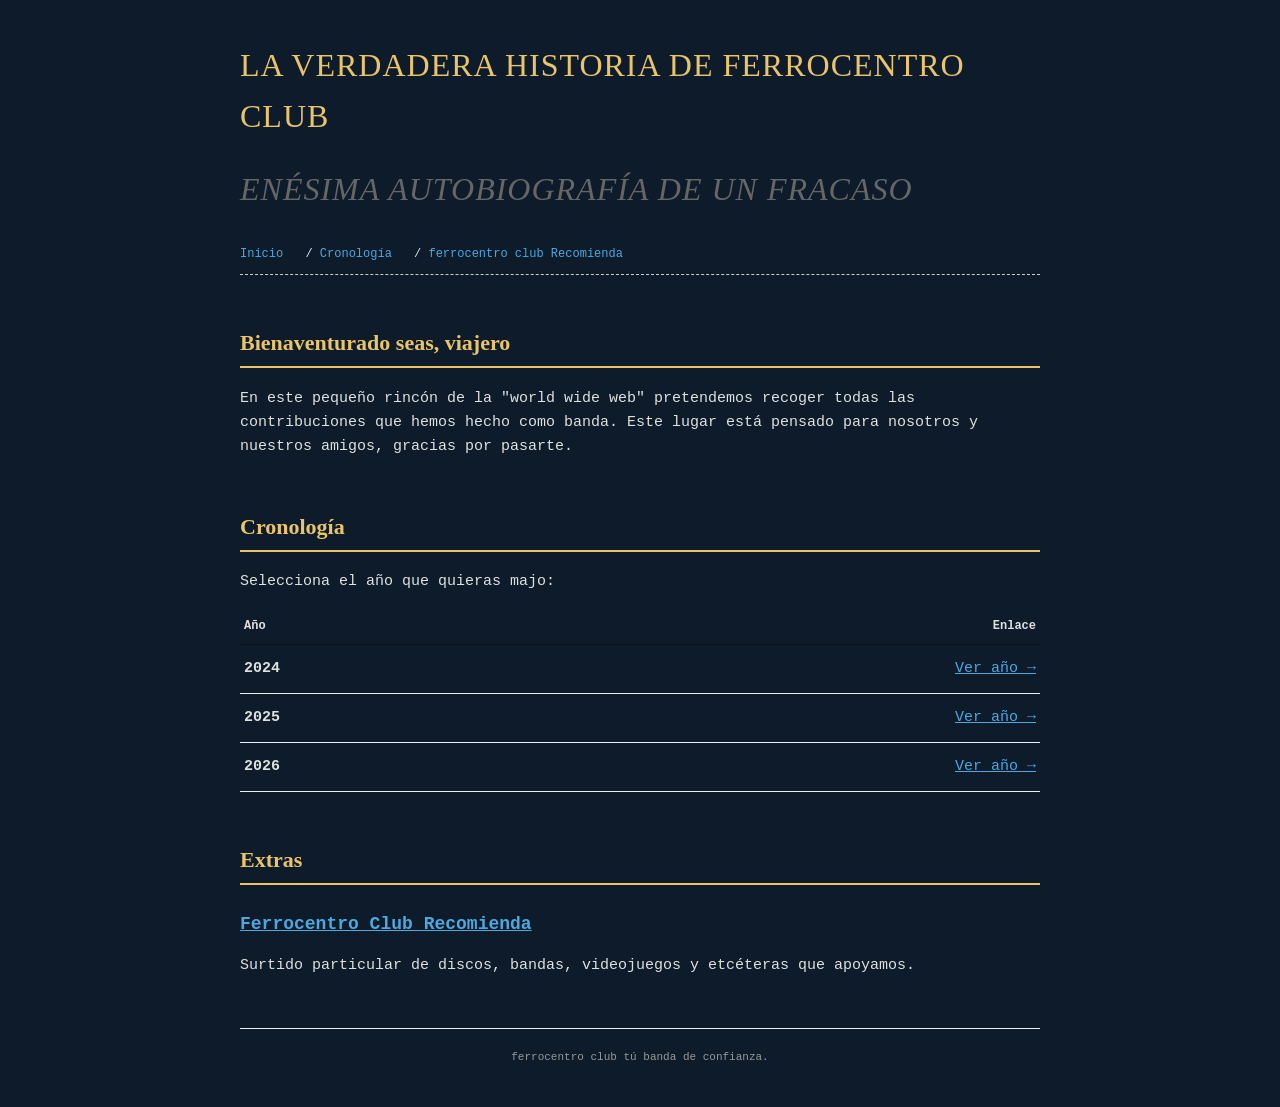
==== index.html @ 77bde8de "cambio" ====
<!DOCTYPE html>
<html lang="es">
<head>
    <meta charset="UTF-8">
    <title>Archivo del Grupo</title>
    <link rel="stylesheet" href="estilo.css">
</head>
<body>

    <div style="margin-bottom: 20px;">
        <h1>LA VERDADERA HISTORIA DE FERROCENTRO CLUB <h1>
        <p style="margin: 5px 0 0 0; color: #666666; font-style: italic;">Enésima autobiografía de un fracaso</p>
    </div>

    <div class="nav-bar">
        <a href="index.html">Inicio</a> / 
        <a href="#linea-tiempo">Cronología</a> / 
        <a href="secciones/ferrocentro_recomienda.html">ferrocentro club Recomienda</a>
    </div>

    <h2>Bienaventurado seas, viajero</h2>
    <p>En este pequeño rincón de la "world wide web" pretendemos recoger todas las contribuciones que hemos hecho como banda. Este lugar está pensado para nosotros y nuestros amigos, gracias por pasarte.</p>
    
    <h2 id="linea-tiempo">Cronología</h2>
    <p>Selecciona el año que quieras majo:</p>
    
    <table class="tabla-retro">
        <thead>
            <tr>
                <th style="width: 25%;">Año</th>
                <th style="width: 20%; text-align: right;">Enlace</th>
            </tr>
        </thead>
        <tbody>
            <tr>
                <td><strong>2024</strong></td>
                <td style="text-align: right;"><a href="anos/2024.html">Ver año →</a></td>
            </tr>

             <tr>
                <td><strong>2025</strong></td>
                <td style="text-align: right;"><a href="anos/2025.html">Ver año →</a></td>
            </tr>
            
            <tr>
                <td><strong>2026</strong></td>
                <td style="text-align: right;"><a href="anos/2026.html">Ver año →</a></td>
            </tr>
           

        </tbody>
    </table>

    <h2>Extras</h2>
    <div style="margin-top: 15px;">
        <h3><a href="secciones/ferrocentro_recomienda.html">Ferrocentro Club Recomienda</a></h3>
        <p>Surtido particular de discos, bandas, videojuegos y etcéteras que apoyamos.</p>
    </div>

    <div class="footer">
        ferrocentro club tú banda de confianza.
    </div>

</body>
</html>
---- estilo.css ----
/* Estilo General - Azul Marino, Blanco y Amarillo Cálido */
body {
    font-family: "Courier New", Courier, monospace;
    background-color: #0d1b2a; /* Azul marino oscuro profundo */
    color: #e0e1dd; /* Blanco roto / sutil para que no deslumbre */
    margin: 40px auto;
    padding: 0 20px;
    max-width: 800px;
    font-size: 15px;
    line-height: 1.6;
}

/* Enlaces adaptados al fondo oscuro */
a {
    color: #4ea8de; /* Un azul claro/celeste para que resalte bien sobre el marino */
    text-decoration: underline;
}

a:visited {
    color: #90e0ef; /* Color para los enlaces ya visitados */
}

/* Títulos en Amarillo Agradable (Tamaños ampliados) */
h1 {
    font-family: "Times New Roman", Times, serif;
    font-size: 32px; /* <- Antes 22px. El título principal de la web ahora destaca muchísimo más */
    font-weight: normal;
    text-transform: uppercase;
    letter-spacing: 1px;
    margin-bottom: 10px;
    color: #e9c46a;
}

h2 {
    font-family: "Times New Roman", Times, serif;
    font-size: 22px; /* <- Antes 15px. Las secciones principales como [LÍNEA DE TIEMPO] o [INTRODUCCIÓN] se ven grandes y claras */
    font-weight: bold;
    border-bottom: 2px solid #e9c46a; /* Hacemos la línea de abajo un pelín más gruesa para que acompañe el tamaño */
    padding-bottom: 6px;
    margin-top: 50px;
    color: #e9c46a;
}

h3 {
    font-size: 18px; /* <- Antes 13px. Ideal para los títulos de conciertos o subsecciones específicas dentro de los años */
    font-weight: bold;
    margin-top: 25px;
    margin-bottom: 8px;
    color: #e9c46a;
}

table.tabla-retro td {
    padding: 12px 4px;
    border-bottom: 1px solid #1b263b; /* Línea divisoria interna muy discreta */
    vertical-align: top;
}

/* Contenedor multimedia adaptado al modo oscuro */
.media-box {
    margin: 15px 0;
    padding: 10px;
    border: 1px solid #1b263b;
    background: #14213d; /* Un azul ligeramente más claro que el fondo */
    text-align: center;
}
/* Menú de Navegación Minimalista (Sin cajas de fondo) */
.nav-bar {
    padding: 10px 0;
    margin-bottom: 30px;
    border-bottom: 1px dashed #cccccc;
    font-size: 12px;
}

.nav-bar a {
    margin-right: 15px;
    text-decoration: none;
}

.nav-bar a:hover {
    text-decoration: underline;
}

/* Tablas sutiles (Sin fondos de color, solo líneas finas) */
table.tabla-retro {
    width: 100%;
    border-collapse: collapse;
    margin-top: 15px;
    margin-bottom: 30px;
}

table.tabla-retro th {
    border-bottom: 1px solid #111111;
    text-align: left;
    padding: 8px 4px;
    font-size: 12px;
    font-weight: bold;
}

table.tabla-retro td {
    padding: 12px 4px;
    border-bottom: 1px solid #eeeeee; /* Línea divisoria muy suave */
    vertical-align: top;
}

/* Contenedor multimedia limpio */
.media-box {
    margin: 15px 0;
    padding: 10px;
    border: 1px solid #eeeeee;
    background: #fafafa;
    text-align: center;
}

.media-box img {
    max-width: 100%;
    height: auto;
}

.footer {
    text-align: center;
    font-size: 11px;
    color: #999999;
    margin-top: 50px;
    padding-top: 20px;
    border-top: 1px solid #eeeeee;
}
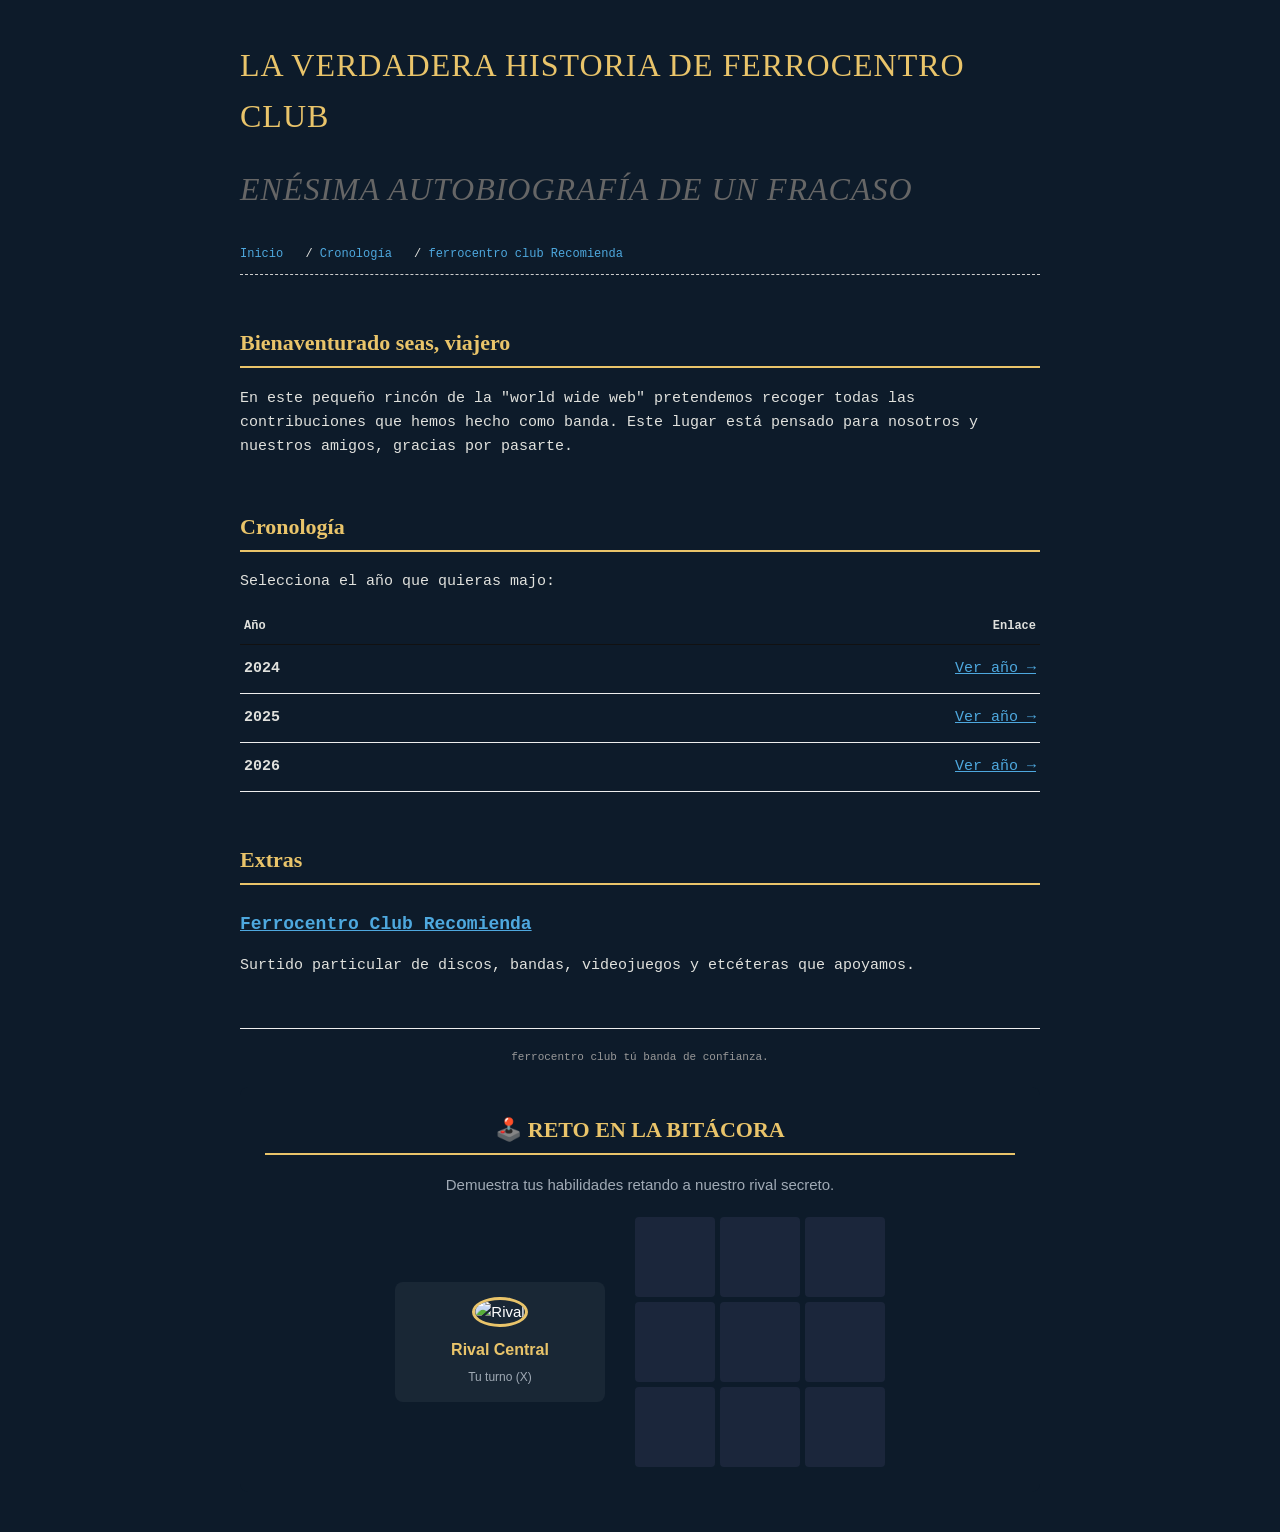
==== commit deea9b70: "arreglado enlace de inicio en los anos" ====
--- a/index.html
+++ b/index.html
@@ -41,7 +41,7 @@
                 <td><strong>2025</strong></td>
                 <td style="text-align: right;"><a href="anos/2025.html">Ver año →</a></td>
             </tr>
-            
+
             <tr>
                 <td><strong>2026</strong></td>
                 <td style="text-align: right;"><a href="anos/2026.html">Ver año →</a></td>
@@ -61,5 +61,138 @@
         ferrocentro club tú banda de confianza.
     </div>
 
+    <!-- SECCIÓN EN EXTRAS: TRES EN RAYA -->
+<div class="seccion-juego" style="background-color: #0d1b2a; padding: 25px; border-radius: 8px; margin: 20px 0; font-family: sans-serif; color: #fff;">
+    
+    <h2 style="color: #e9c46a; margin-top: 0; text-align: center;">🕹️ RETO EN LA BITÁCORA</h2>
+    <p style="text-align: center; color: #a0aab5;">Demuestra tus habilidades retando a nuestro rival secreto.</p>
+
+    <div class="contenedor-juego" style="display: flex; flex-wrap: wrap; justify-content: center; align-items: center; gap: 30px; margin-top: 20px;">
+        
+        <!-- Tarjeta del Personaje / CPU -->
+        <div class="perfil-cpu" style="text-align: center; background: rgba(255,255,255,0.05); padding: 15px; border-radius: 8px; width: 180px;">
+            <!-- REEMPLAZA ESTA URL POR LA FOTO DE TU PERSONAJE -->
+            <img src="https://picsum.photos/150/150" alt="Rival" style="width: 120px; height: 120px; border-radius: 50%; border: 3px solid #e9c46a; object-fit: cover;">
+            <h3 style="color: #e9c46a; margin: 10px 0 5px 0; font-size: 16px;">Rival Central</h3>
+            <p id="estado-juego" style="font-size: 12px; color: #a0aab5; margin: 0;">Tu turno (X)</p>
+        </div>
+
+        <!-- Tablero de Juego -->
+        <div>
+            <div id="tablero" style="display: grid; grid-template-columns: repeat(3, 80px); grid-template-rows: repeat(3, 80px); gap: 5px;">
+                <div class="celda" data-i="0" style="background-color: #1b263b; border-radius: 4px; display: flex; justify-content: center; align-items: center; font-size: 32px; font-weight: bold; color: #fff; cursor: pointer;"></div>
+                <div class="celda" data-i="1" style="background-color: #1b263b; border-radius: 4px; display: flex; justify-content: center; align-items: center; font-size: 32px; font-weight: bold; color: #fff; cursor: pointer;"></div>
+                <div class="celda" data-i="2" style="background-color: #1b263b; border-radius: 4px; display: flex; justify-content: center; align-items: center; font-size: 32px; font-weight: bold; color: #fff; cursor: pointer;"></div>
+                <div class="celda" data-i="3" style="background-color: #1b263b; border-radius: 4px; display: flex; justify-content: center; align-items: center; font-size: 32px; font-weight: bold; color: #fff; cursor: pointer;"></div>
+                <div class="celda" data-i="4" style="background-color: #1b263b; border-radius: 4px; display: flex; justify-content: center; align-items: center; font-size: 32px; font-weight: bold; color: #fff; cursor: pointer;"></div>
+                <div class="celda" data-i="5" style="background-color: #1b263b; border-radius: 4px; display: flex; justify-content: center; align-items: center; font-size: 32px; font-weight: bold; color: #fff; cursor: pointer;"></div>
+                <div class="celda" data-i="6" style="background-color: #1b263b; border-radius: 4px; display: flex; justify-content: center; align-items: center; font-size: 32px; font-weight: bold; color: #fff; cursor: pointer;"></div>
+                <div class="celda" data-i="7" style="background-color: #1b263b; border-radius: 4px; display: flex; justify-content: center; align-items: center; font-size: 32px; font-weight: bold; color: #fff; cursor: pointer;"></div>
+                <div class="celda" data-i="8" style="background-color: #1b263b; border-radius: 4px; display: flex; justify-content: center; align-items: center; font-size: 32px; font-weight: bold; color: #fff; cursor: pointer;"></div>
+            </div>
+            
+            <button id="btn-reiniciar" style="width: 100%; margin-top: 15px; background-color: #e9c46a; color: #0d1b2a; border: none; padding: 8px; border-radius: 4px; font-weight: bold; cursor: pointer; display: none;">
+                Jugar otra vez
+            </button>
+        </div>
+
+    </div>
+</div>
+
+<!-- LÓGICA DEL JUEGO (JAVASCRIPT) -->
+<script>
+    const tableroElemento = document.getElementById('tablero');
+    const celdas = document.querySelectorAll('.celda');
+    const estadoTexto = document.getElementById('estado-juego');
+    const btnReiniciar = document.getElementById('btn-reiniciar');
+    
+    let tablero = ["", "", "", "", "", "", "", "", ""];
+    let juegoActivo = true;
+
+    const combinacionesGanadoras = [
+        [0, 1, 2], [3, 4, 5], [6, 7, 8], // Horizontales
+        [0, 3, 6], [1, 4, 7], [2, 5, 8], // Verticales
+        [0, 4, 8], [2, 4, 6]             // Diagonales
+    ];
+
+    celdas.forEach(celda => celda.addEventListener('click', clickCelda));
+    btnReiniciar.addEventListener('click', reiniciarJuego);
+
+    function clickCelda(e) {
+        const index = e.target.getAttribute('data-i');
+        
+        // Si la celda está ocupada o el juego terminó, no hacer nada
+        if (tablero[index] !== "" || !juegoActivo) return;
+
+        marcarCelda(e.target, index, "X", "#fff");
+        
+        if (verificarGanador("X")) {
+            finalizarJuego("¡Ganaste! 🎉");
+            return;
+        }
+
+        if (tablero.includes("")) {
+            juegoActivo = false; // Bloquea el turno del jugador
+            estadoTexto.innerText = "Pensando...";
+            setTimeout(turnoCPU, 600); // Pequeño retraso para que parezca que piensa
+        } else {
+            finalizarJuego("¡Empate! 🤝");
+        }
+    }
+
+    function turnoCPU() {
+        // Buscar celdas vacías
+        let vacias = [];
+        tablero.forEach((val, idx) => { if (val === "") vacias.push(idx); });
+
+        if (vacias.length === 0) return;
+
+        // IA Simple: Elige un movimiento aleatorio de los disponibles
+        const eleccionAleatoria = vacias[Math.floor(Math.random() * vacias.length)];
+        const celdaObjetivo = document.querySelector(`[data-i='${eleccionAleatoria}']`);
+
+        marcarCelda(celdaObjetivo, eleccionAleatoria, "O", "#e9c46a");
+
+        if (verificarGanador("O")) {
+            finalizarJuego("¡Perdiste! 💀");
+        } else if (!tablero.includes("")) {
+            finalizarJuego("¡Empate! 🤝");
+        } else {
+            juegoActivo = true;
+            estadoTexto.innerText = "Tu turno (X)";
+        }
+    }
+
+    function marcarCelda(celda, index, jugador, color) {
+        tablero[index] = jugador;
+        celda.innerText = jugador;
+        celda.style.color = color;
+        celda.style.cursor = "default";
+    }
+
+    function verificarGanador(jugador) {
+        return combinacionesGanadoras.some(combinacion => {
+            return combinacion.every(index => tablero[index] === jugador);
+        });
+    }
+
+    function finalizarJuego(mensaje) {
+        estadoTexto.innerText = mensaje;
+        juegoActivo = false;
+        btnReiniciar.style.display = "block";
+    }
+
+    function reiniciarJuego() {
+        tablero = ["", "", "", "", "", "", "", "", ""];
+        juegoActivo = true;
+        estadoTexto.innerText = "Tu turno (X)";
+        btnReiniciar.style.display = "none";
+        celdas.forEach(celda => {
+            celda.innerText = "";
+            celda.style.cursor = "pointer";
+        });
+    }
+</script>
+    
 </body>
 </html>
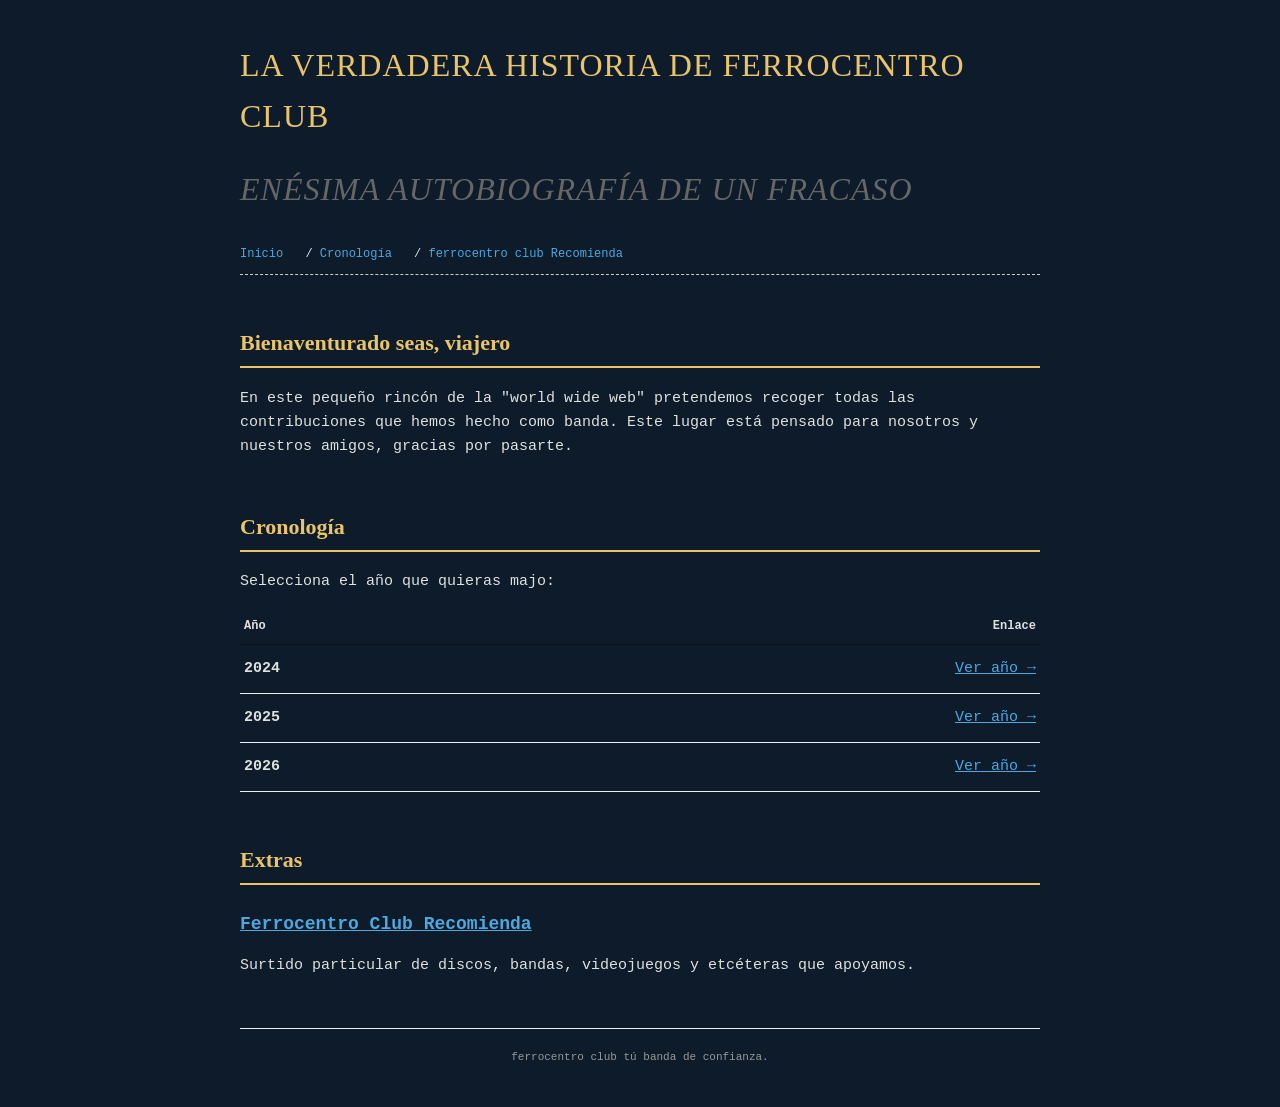
==== commit 1b8399e8: "arreglado enlace de inicio en los anos" ====
--- a/index.html
+++ b/index.html
@@ -61,138 +61,6 @@
         ferrocentro club tú banda de confianza.
     </div>
 
-    <!-- SECCIÓN EN EXTRAS: TRES EN RAYA -->
-<div class="seccion-juego" style="background-color: #0d1b2a; padding: 25px; border-radius: 8px; margin: 20px 0; font-family: sans-serif; color: #fff;">
-    
-    <h2 style="color: #e9c46a; margin-top: 0; text-align: center;">🕹️ RETO EN LA BITÁCORA</h2>
-    <p style="text-align: center; color: #a0aab5;">Demuestra tus habilidades retando a nuestro rival secreto.</p>
-
-    <div class="contenedor-juego" style="display: flex; flex-wrap: wrap; justify-content: center; align-items: center; gap: 30px; margin-top: 20px;">
-        
-        <!-- Tarjeta del Personaje / CPU -->
-        <div class="perfil-cpu" style="text-align: center; background: rgba(255,255,255,0.05); padding: 15px; border-radius: 8px; width: 180px;">
-            <!-- REEMPLAZA ESTA URL POR LA FOTO DE TU PERSONAJE -->
-            <img src="https://picsum.photos/150/150" alt="Rival" style="width: 120px; height: 120px; border-radius: 50%; border: 3px solid #e9c46a; object-fit: cover;">
-            <h3 style="color: #e9c46a; margin: 10px 0 5px 0; font-size: 16px;">Rival Central</h3>
-            <p id="estado-juego" style="font-size: 12px; color: #a0aab5; margin: 0;">Tu turno (X)</p>
-        </div>
-
-        <!-- Tablero de Juego -->
-        <div>
-            <div id="tablero" style="display: grid; grid-template-columns: repeat(3, 80px); grid-template-rows: repeat(3, 80px); gap: 5px;">
-                <div class="celda" data-i="0" style="background-color: #1b263b; border-radius: 4px; display: flex; justify-content: center; align-items: center; font-size: 32px; font-weight: bold; color: #fff; cursor: pointer;"></div>
-                <div class="celda" data-i="1" style="background-color: #1b263b; border-radius: 4px; display: flex; justify-content: center; align-items: center; font-size: 32px; font-weight: bold; color: #fff; cursor: pointer;"></div>
-                <div class="celda" data-i="2" style="background-color: #1b263b; border-radius: 4px; display: flex; justify-content: center; align-items: center; font-size: 32px; font-weight: bold; color: #fff; cursor: pointer;"></div>
-                <div class="celda" data-i="3" style="background-color: #1b263b; border-radius: 4px; display: flex; justify-content: center; align-items: center; font-size: 32px; font-weight: bold; color: #fff; cursor: pointer;"></div>
-                <div class="celda" data-i="4" style="background-color: #1b263b; border-radius: 4px; display: flex; justify-content: center; align-items: center; font-size: 32px; font-weight: bold; color: #fff; cursor: pointer;"></div>
-                <div class="celda" data-i="5" style="background-color: #1b263b; border-radius: 4px; display: flex; justify-content: center; align-items: center; font-size: 32px; font-weight: bold; color: #fff; cursor: pointer;"></div>
-                <div class="celda" data-i="6" style="background-color: #1b263b; border-radius: 4px; display: flex; justify-content: center; align-items: center; font-size: 32px; font-weight: bold; color: #fff; cursor: pointer;"></div>
-                <div class="celda" data-i="7" style="background-color: #1b263b; border-radius: 4px; display: flex; justify-content: center; align-items: center; font-size: 32px; font-weight: bold; color: #fff; cursor: pointer;"></div>
-                <div class="celda" data-i="8" style="background-color: #1b263b; border-radius: 4px; display: flex; justify-content: center; align-items: center; font-size: 32px; font-weight: bold; color: #fff; cursor: pointer;"></div>
-            </div>
-            
-            <button id="btn-reiniciar" style="width: 100%; margin-top: 15px; background-color: #e9c46a; color: #0d1b2a; border: none; padding: 8px; border-radius: 4px; font-weight: bold; cursor: pointer; display: none;">
-                Jugar otra vez
-            </button>
-        </div>
-
-    </div>
-</div>
-
-<!-- LÓGICA DEL JUEGO (JAVASCRIPT) -->
-<script>
-    const tableroElemento = document.getElementById('tablero');
-    const celdas = document.querySelectorAll('.celda');
-    const estadoTexto = document.getElementById('estado-juego');
-    const btnReiniciar = document.getElementById('btn-reiniciar');
-    
-    let tablero = ["", "", "", "", "", "", "", "", ""];
-    let juegoActivo = true;
-
-    const combinacionesGanadoras = [
-        [0, 1, 2], [3, 4, 5], [6, 7, 8], // Horizontales
-        [0, 3, 6], [1, 4, 7], [2, 5, 8], // Verticales
-        [0, 4, 8], [2, 4, 6]             // Diagonales
-    ];
-
-    celdas.forEach(celda => celda.addEventListener('click', clickCelda));
-    btnReiniciar.addEventListener('click', reiniciarJuego);
-
-    function clickCelda(e) {
-        const index = e.target.getAttribute('data-i');
-        
-        // Si la celda está ocupada o el juego terminó, no hacer nada
-        if (tablero[index] !== "" || !juegoActivo) return;
-
-        marcarCelda(e.target, index, "X", "#fff");
-        
-        if (verificarGanador("X")) {
-            finalizarJuego("¡Ganaste! 🎉");
-            return;
-        }
-
-        if (tablero.includes("")) {
-            juegoActivo = false; // Bloquea el turno del jugador
-            estadoTexto.innerText = "Pensando...";
-            setTimeout(turnoCPU, 600); // Pequeño retraso para que parezca que piensa
-        } else {
-            finalizarJuego("¡Empate! 🤝");
-        }
-    }
-
-    function turnoCPU() {
-        // Buscar celdas vacías
-        let vacias = [];
-        tablero.forEach((val, idx) => { if (val === "") vacias.push(idx); });
-
-        if (vacias.length === 0) return;
-
-        // IA Simple: Elige un movimiento aleatorio de los disponibles
-        const eleccionAleatoria = vacias[Math.floor(Math.random() * vacias.length)];
-        const celdaObjetivo = document.querySelector(`[data-i='${eleccionAleatoria}']`);
-
-        marcarCelda(celdaObjetivo, eleccionAleatoria, "O", "#e9c46a");
-
-        if (verificarGanador("O")) {
-            finalizarJuego("¡Perdiste! 💀");
-        } else if (!tablero.includes("")) {
-            finalizarJuego("¡Empate! 🤝");
-        } else {
-            juegoActivo = true;
-            estadoTexto.innerText = "Tu turno (X)";
-        }
-    }
-
-    function marcarCelda(celda, index, jugador, color) {
-        tablero[index] = jugador;
-        celda.innerText = jugador;
-        celda.style.color = color;
-        celda.style.cursor = "default";
-    }
-
-    function verificarGanador(jugador) {
-        return combinacionesGanadoras.some(combinacion => {
-            return combinacion.every(index => tablero[index] === jugador);
-        });
-    }
-
-    function finalizarJuego(mensaje) {
-        estadoTexto.innerText = mensaje;
-        juegoActivo = false;
-        btnReiniciar.style.display = "block";
-    }
-
-    function reiniciarJuego() {
-        tablero = ["", "", "", "", "", "", "", "", ""];
-        juegoActivo = true;
-        estadoTexto.innerText = "Tu turno (X)";
-        btnReiniciar.style.display = "none";
-        celdas.forEach(celda => {
-            celda.innerText = "";
-            celda.style.cursor = "pointer";
-        });
-    }
-</script>
     
 </body>
 </html>
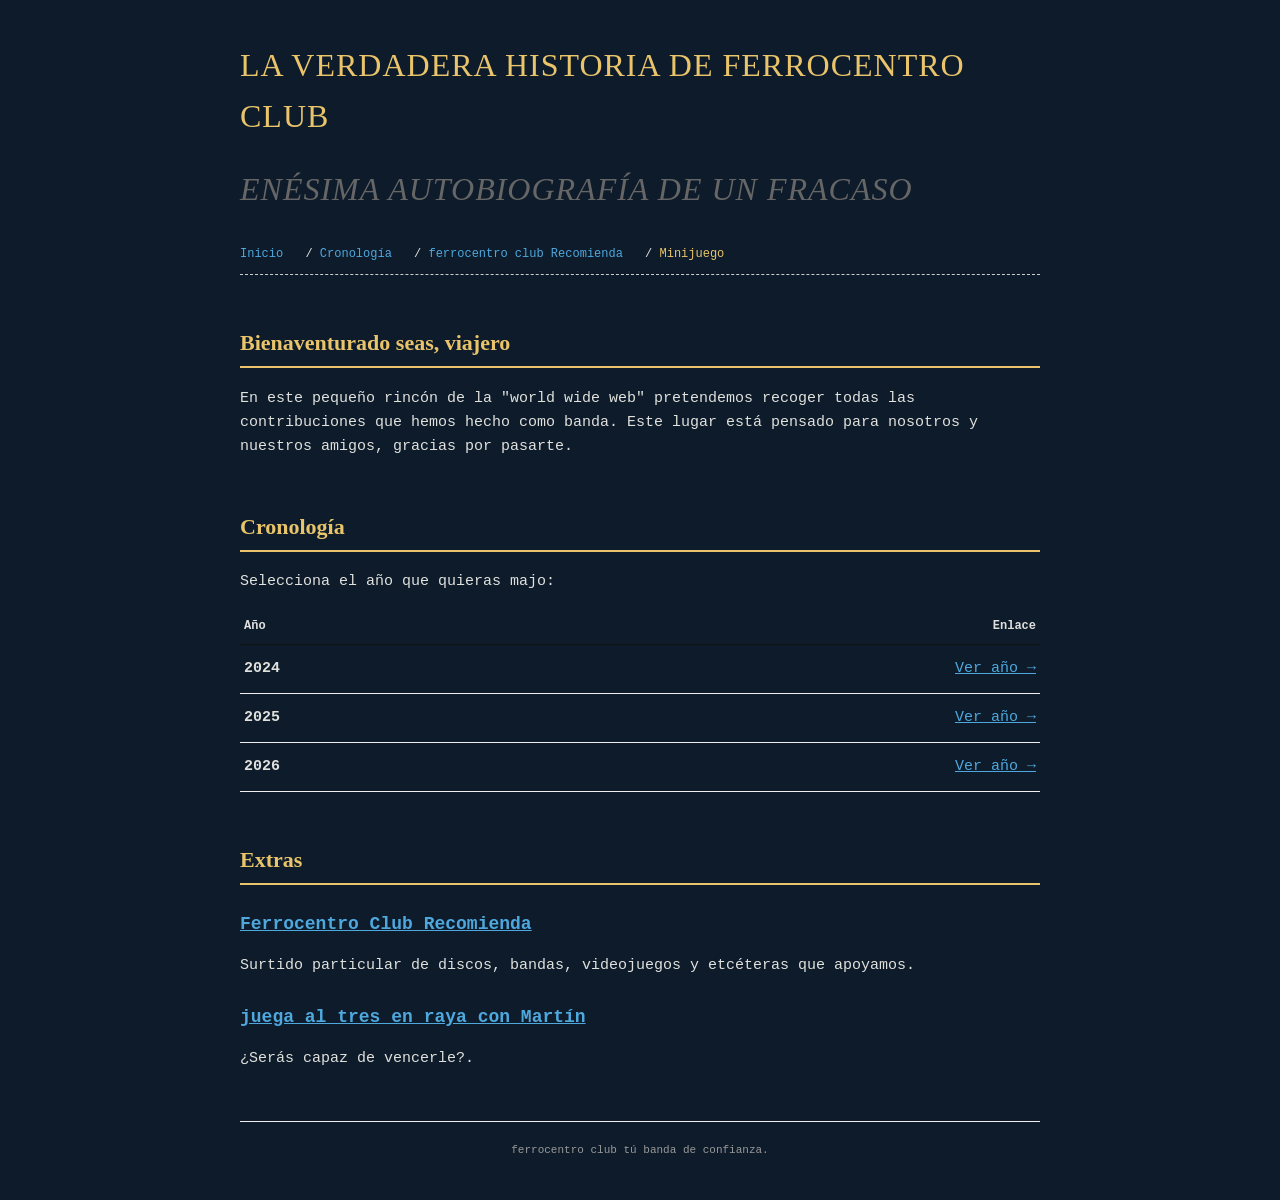
==== commit d0910d3e: "arreglado enlace de inicio en los anos" ====
--- a/index.html
+++ b/index.html
@@ -13,9 +13,10 @@
     </div>
 
     <div class="nav-bar">
-        <a href="index.html">Inicio</a> / 
-        <a href="#linea-tiempo">Cronología</a> / 
-        <a href="secciones/ferrocentro_recomienda.html">ferrocentro club Recomienda</a>
+        <a href="../index.html">Inicio</a> / 
+        <a href="../index.html#linea-tiempo">Cronología</a> / 
+        <a href="ferrocentro_recomienda.html">ferrocentro club Recomienda</a> /
+        <a href="#" style="color: #e9c46a;">Minijuego</a>
     </div>
 
     <h2>Bienaventurado seas, viajero</h2>
@@ -57,6 +58,11 @@
         <p>Surtido particular de discos, bandas, videojuegos y etcéteras que apoyamos.</p>
     </div>
 
+    <div style="margin-top: 15px;">
+        <h3><a href="secciones/juego.html">juega al tres en raya con Martín</a></h3>
+        <p>¿Serás capaz de vencerle?.</p>
+    </div>    
+
     <div class="footer">
         ferrocentro club tú banda de confianza.
     </div>
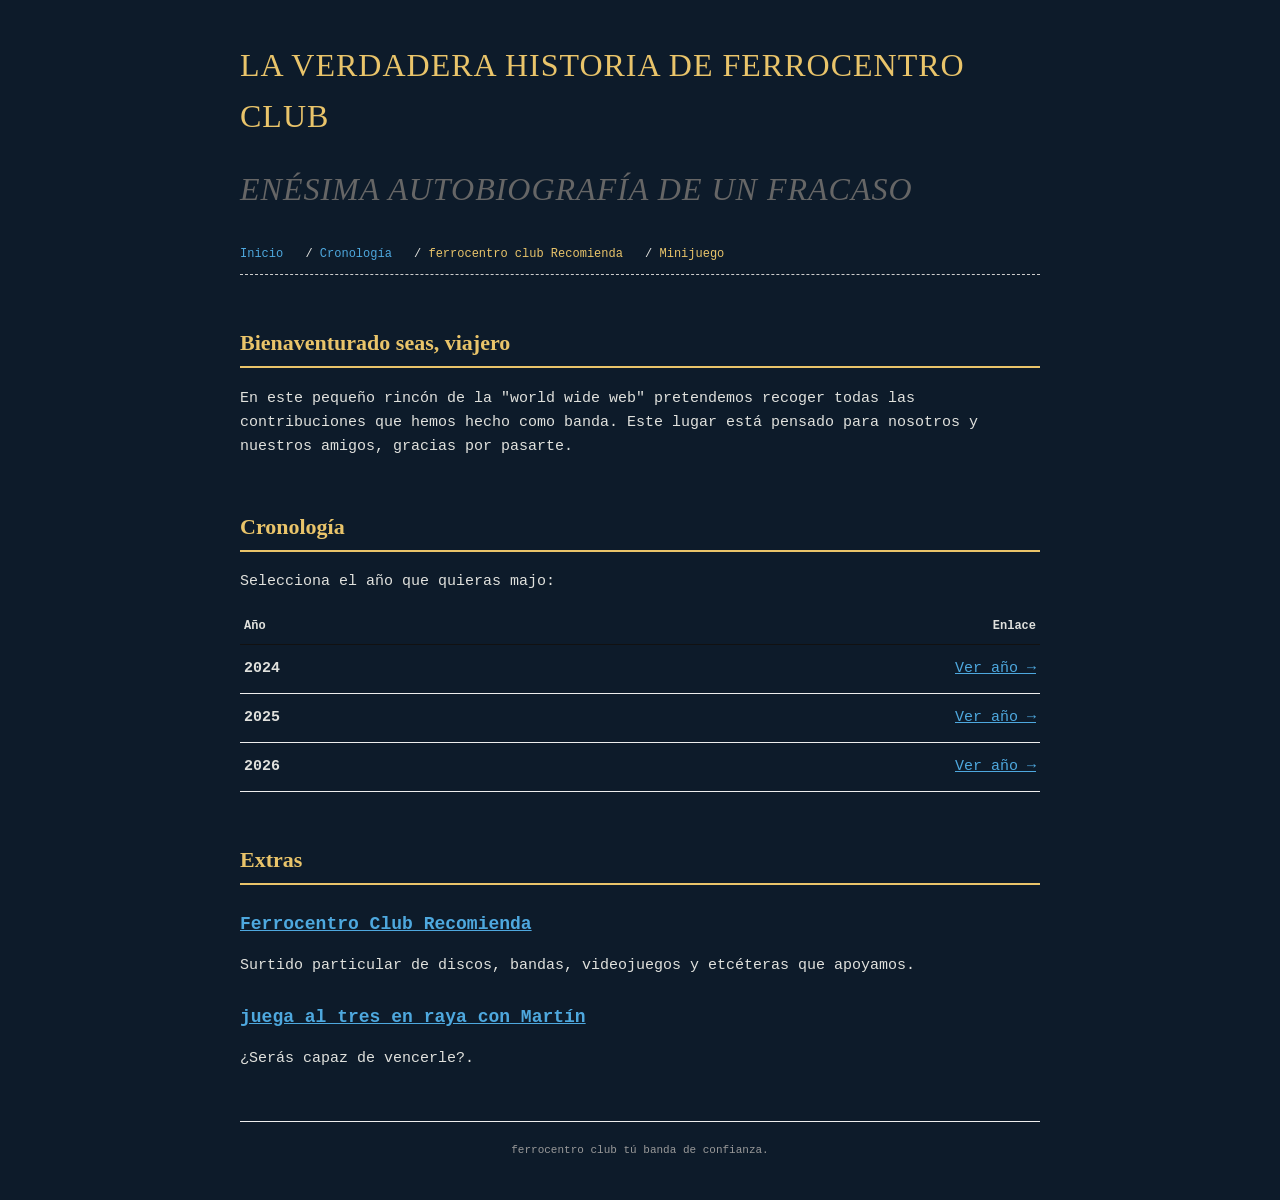
==== commit edaadda8: "arreglado enlace de inicio en los anos" ====
--- a/index.html
+++ b/index.html
@@ -15,7 +15,7 @@
     <div class="nav-bar">
         <a href="../index.html">Inicio</a> / 
         <a href="../index.html#linea-tiempo">Cronología</a> / 
-        <a href="ferrocentro_recomienda.html">ferrocentro club Recomienda</a> /
+        <a href="../secciones/ferrocentro_recomienda.html" style="color: #e9c46a;">ferrocentro club Recomienda</a> /
         <a href="#" style="color: #e9c46a;">Minijuego</a>
     </div>
 
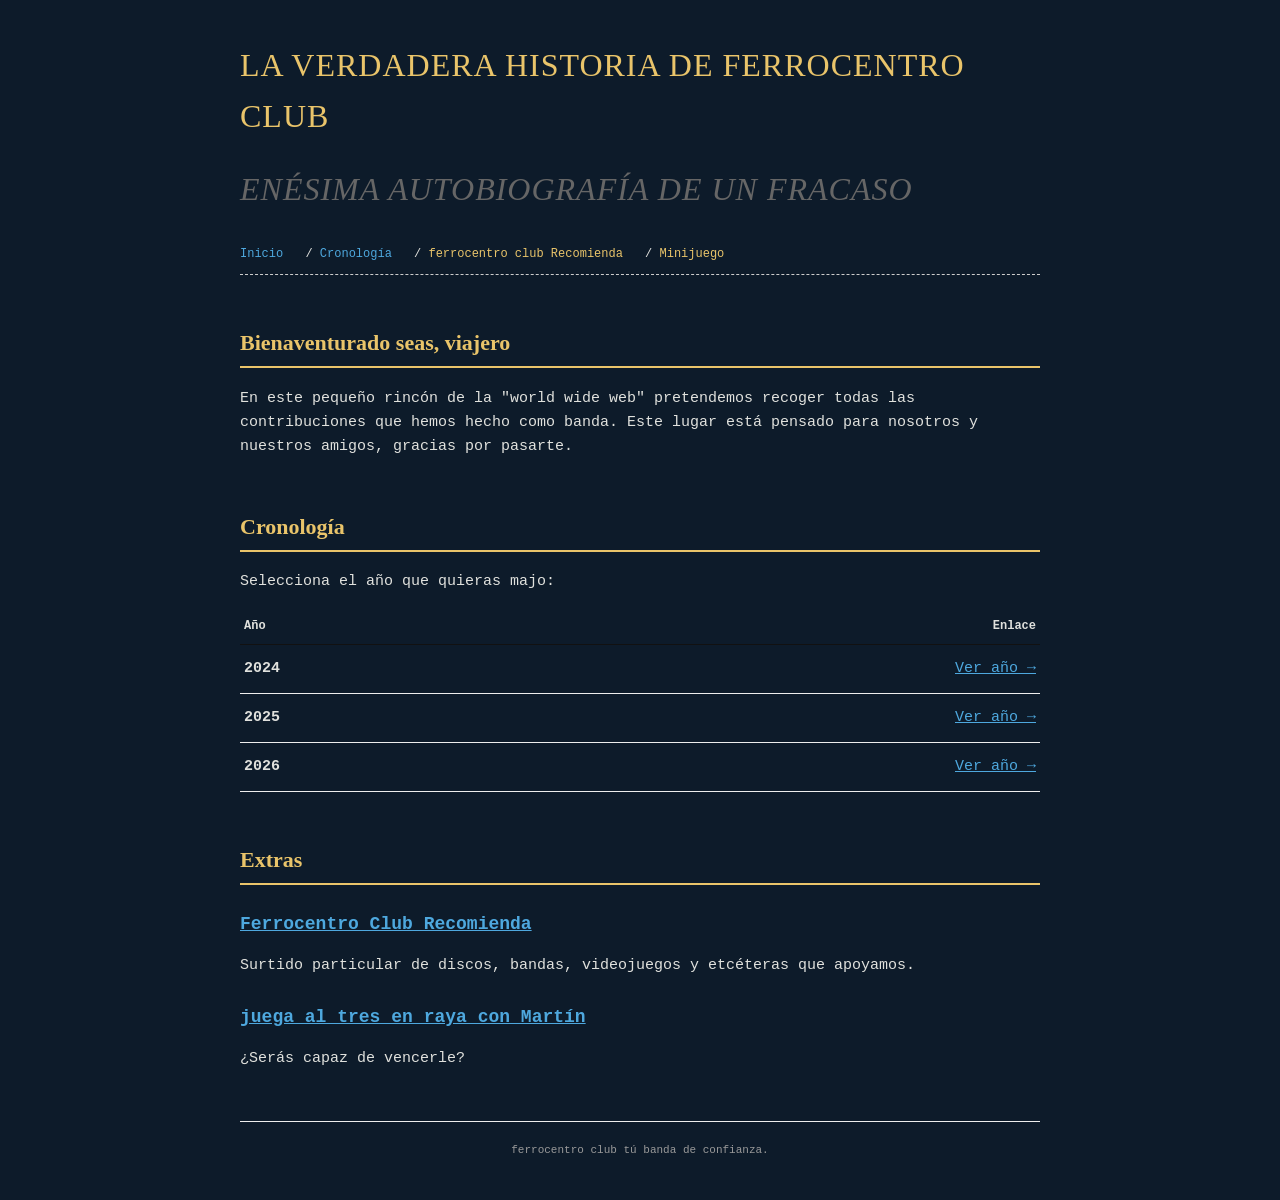
==== commit e4531879: "arreglado enlace de inicio en los anos" ====
--- a/index.html
+++ b/index.html
@@ -60,7 +60,7 @@
 
     <div style="margin-top: 15px;">
         <h3><a href="secciones/juego.html">juega al tres en raya con Martín</a></h3>
-        <p>¿Serás capaz de vencerle?.</p>
+        <p>¿Serás capaz de vencerle?</p>
     </div>    
 
     <div class="footer">
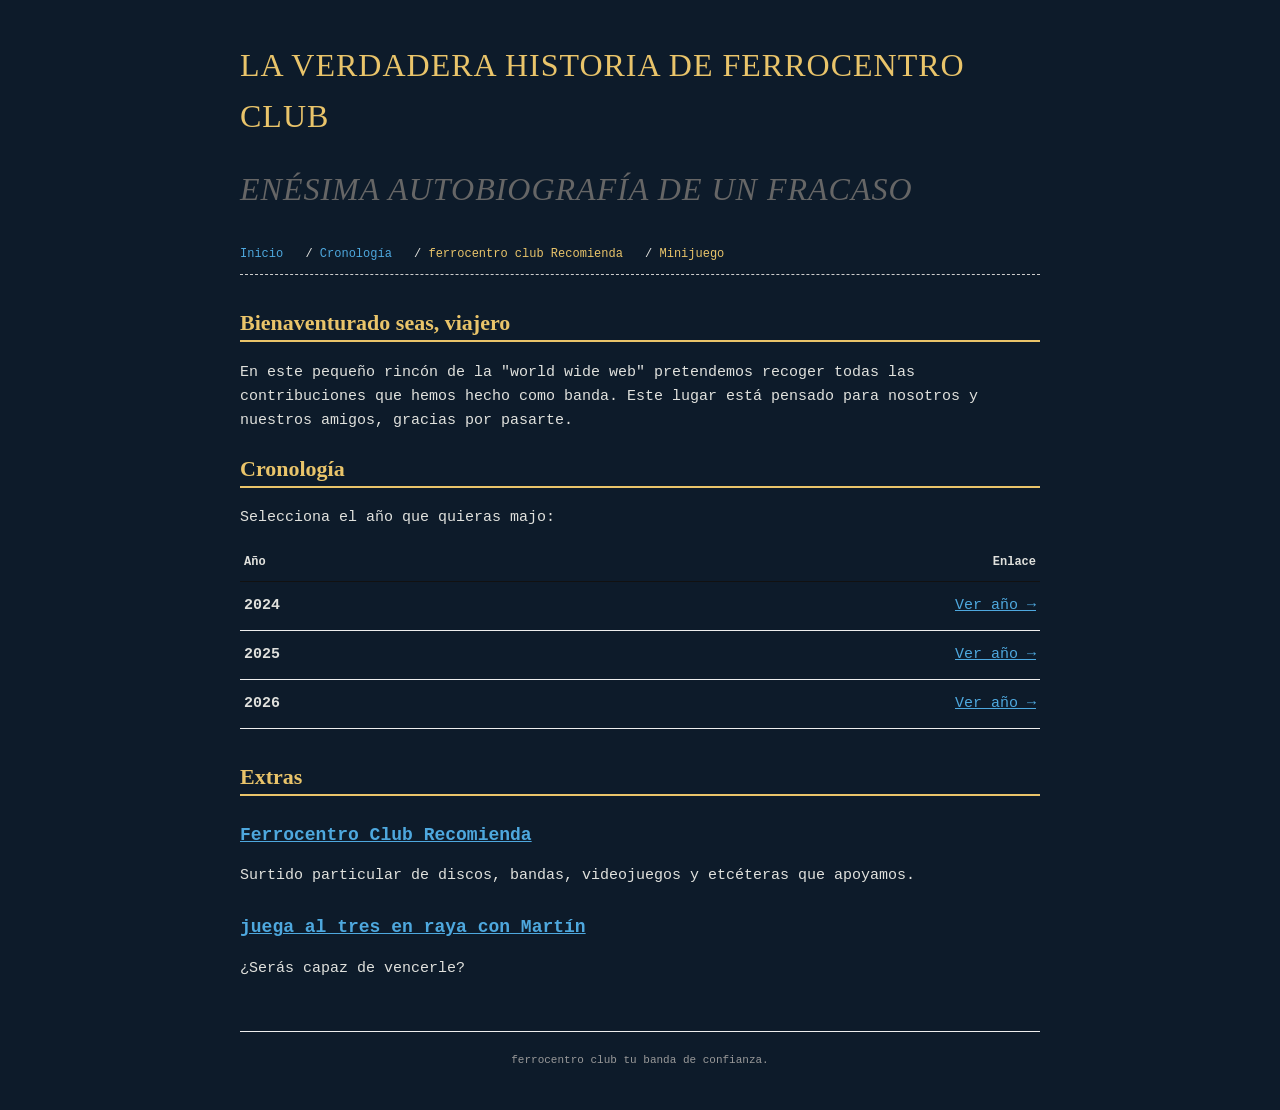
==== commit 3158186f: "arreglado enlace de inicio en los anos" ====
--- a/index.html
+++ b/index.html
@@ -64,7 +64,7 @@
     </div>    
 
     <div class="footer">
-        ferrocentro club tú banda de confianza.
+        ferrocentro club tu banda de confianza.
     </div>
 
     
--- a/estilo.css
+++ b/estilo.css
@@ -1,8 +1,8 @@
-/* Estilo General - Azul Marino, Blanco y Amarillo Cálido */
+
 body {
     font-family: "Courier New", Courier, monospace;
-    background-color: #0d1b2a; /* Azul marino oscuro profundo */
-    color: #e0e1dd; /* Blanco roto / sutil para que no deslumbre */
+    background-color: #0d1b2a;
+    color: #e0e1dd; 
     margin: 40px auto;
     padding: 0 20px;
     max-width: 800px;
@@ -10,20 +10,20 @@
     line-height: 1.6;
 }
 
-/* Enlaces adaptados al fondo oscuro */
+
 a {
-    color: #4ea8de; /* Un azul claro/celeste para que resalte bien sobre el marino */
+    color: #4ea8de;
     text-decoration: underline;
 }
 
 a:visited {
-    color: #90e0ef; /* Color para los enlaces ya visitados */
+    color: #90e0ef; 
 }
 
-/* Títulos en Amarillo Agradable (Tamaños ampliados) */
+
 h1 {
     font-family: "Times New Roman", Times, serif;
-    font-size: 32px; /* <- Antes 22px. El título principal de la web ahora destaca muchísimo más */
+    font-size: 32px; 
     font-weight: normal;
     text-transform: uppercase;
     letter-spacing: 1px;
@@ -33,16 +33,14 @@
 
 h2 {
     font-family: "Times New Roman", Times, serif;
-    font-size: 22px; /* <- Antes 15px. Las secciones principales como [LÍNEA DE TIEMPO] o [INTRODUCCIÓN] se ven grandes y claras */
+    font-size: 22px; 
     font-weight: bold;
-    border-bottom: 2px solid #e9c46a; /* Hacemos la línea de abajo un pelín más gruesa para que acompañe el tamaño */
-    padding-bottom: 6px;
-    margin-top: 50px;
+    border-bottom: 2px solid #e9c46a; 
     color: #e9c46a;
 }
 
 h3 {
-    font-size: 18px; /* <- Antes 13px. Ideal para los títulos de conciertos o subsecciones específicas dentro de los años */
+    font-size: 18px;
     font-weight: bold;
     margin-top: 25px;
     margin-bottom: 8px;
@@ -51,19 +49,17 @@
 
 table.tabla-retro td {
     padding: 12px 4px;
-    border-bottom: 1px solid #1b263b; /* Línea divisoria interna muy discreta */
+    border-bottom: 1px solid #1b263b; 
     vertical-align: top;
 }
 
-/* Contenedor multimedia adaptado al modo oscuro */
 .media-box {
     margin: 15px 0;
     padding: 10px;
     border: 1px solid #1b263b;
-    background: #14213d; /* Un azul ligeramente más claro que el fondo */
+    background: #14213d; 
     text-align: center;
 }
-/* Menú de Navegación Minimalista (Sin cajas de fondo) */
 .nav-bar {
     padding: 10px 0;
     margin-bottom: 30px;
@@ -80,7 +76,6 @@
     text-decoration: underline;
 }
 
-/* Tablas sutiles (Sin fondos de color, solo líneas finas) */
 table.tabla-retro {
     width: 100%;
     border-collapse: collapse;
@@ -98,11 +93,11 @@
 
 table.tabla-retro td {
     padding: 12px 4px;
-    border-bottom: 1px solid #eeeeee; /* Línea divisoria muy suave */
+    border-bottom: 1px solid #eeeeee; 
     vertical-align: top;
 }
 
-/* Contenedor multimedia limpio */
+
 .media-box {
     margin: 15px 0;
     padding: 10px;
